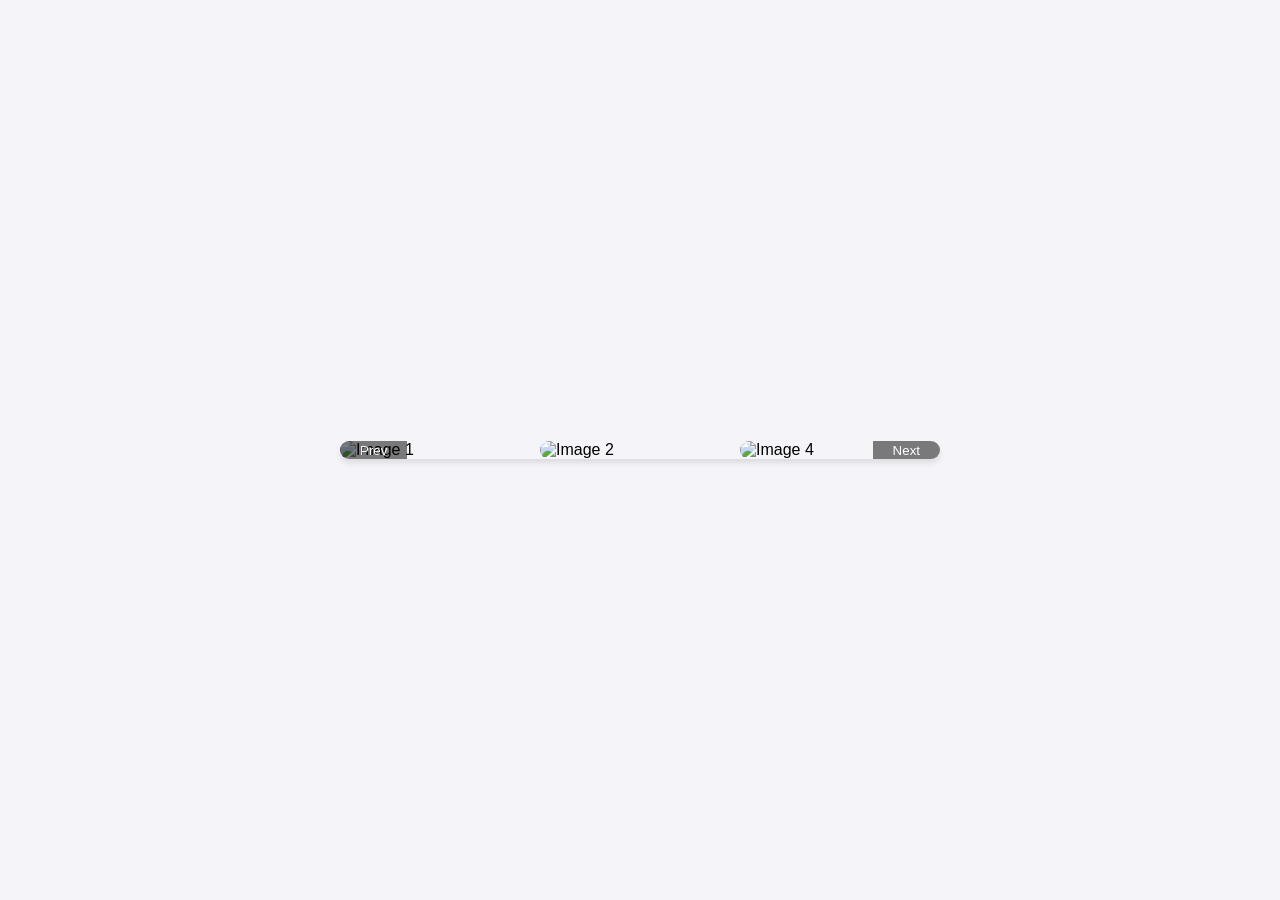
==== index.html @ 233e2cbb "Update and rename imageslider.html to index.html" ====
<!DOCTYPE html>
<html lang="en">
<head>
  <meta charset="UTF-8">
  <meta name="viewport" content="width=device-width, initial-scale=1.0">
  <title>Image Slider</title>
  <link rel="stylesheet" href="imageslider.css">
</head>
<body>
  <div class="slider">
    <div class="slides">
      <img src=".\Media\img-1.webp" alt="Image 1">
      <img src=".\Media\img-2.webp" alt="Image 2">
      <img src=".\Media\img-3.jpg" alt="Image 4">
    </div>
    <div class="navigation">
      <button id="prevBtn">Prev</button>
      <button id="nextBtn">Next</button>
    </div>
  </div>

  <script src="imageslider.js"></script>
</body>
</html>
---- imageslider.css ----
body {
  font-family: Arial, sans-serif;
  margin: 0;
  padding: 0;
  display: flex;
  justify-content: center;
  align-items: center;
  height: 100vh;
  background-color: #f4f4f9;
}

.slider {
  width: 80%;
  max-width: 600px;
  position: relative;
  overflow: hidden;
  border-radius: 10px;
  box-shadow: 0 4px 6px rgba(0, 0, 0, 0.1);
}

.slides {
  display: flex;
  transition: transform 0.5s ease-in-out;
}

.slides img {
  width: 100%;
  border-radius: 10px;
}

.navigation {
  position: absolute;
  top: 50%;
  width: 100%;
  display: flex;
  justify-content: space-between;
  transform: translateY(-50%);
}

.navigation button {
  background-color: rgba(0, 0, 0, 0.5);
  color: #fff;
  border: none;
  padding: 10px 20px;
  cursor: pointer;
  border-radius: 5px;
}

.navigation button:hover {
  background-color: rgba(0, 0, 0, 0.8);
}
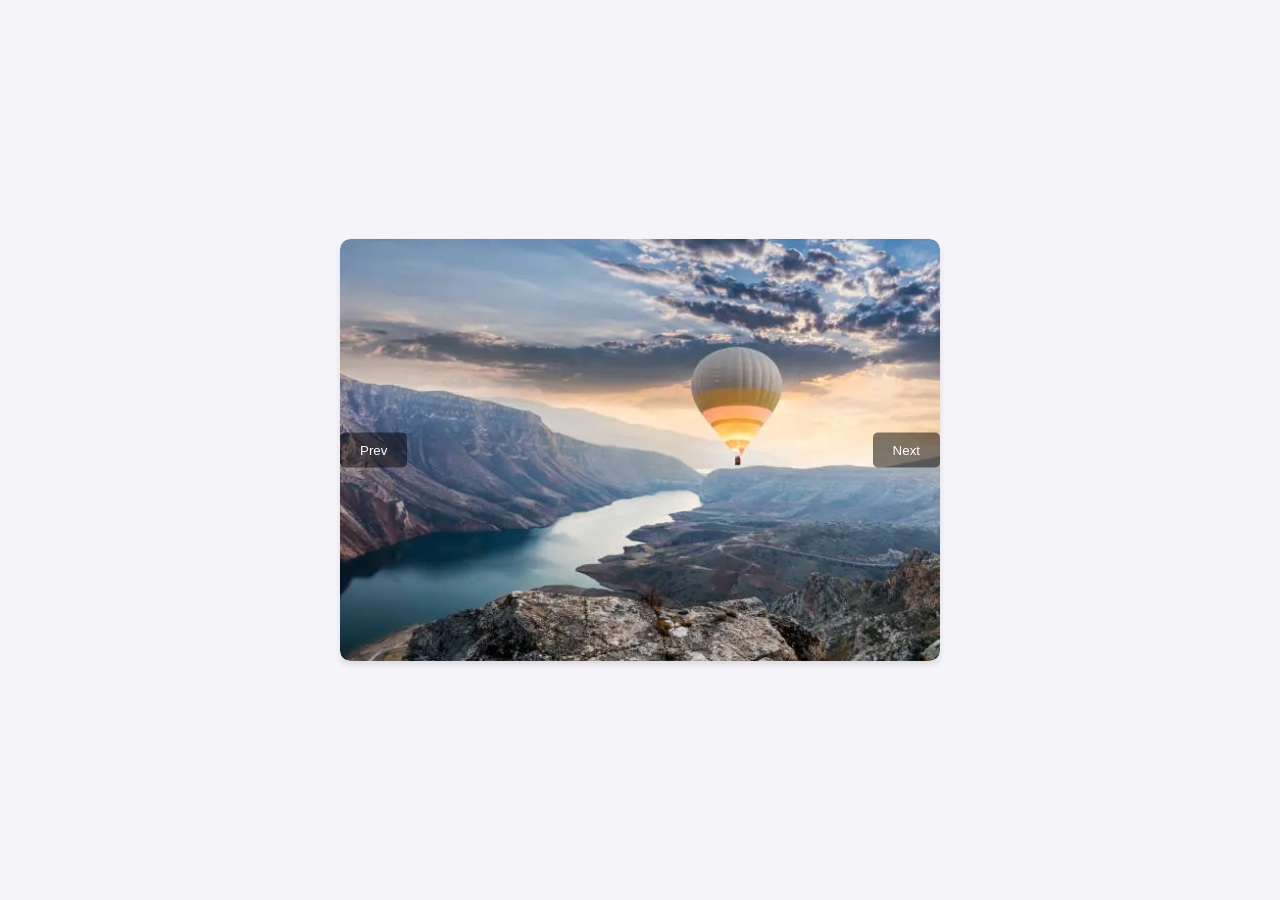
==== commit ecbae356: "Update index.html" ====
--- a/index.html
+++ b/index.html
@@ -9,7 +9,7 @@
 <body>
   <div class="slider">
     <div class="slides">
-      <img src=".\Media\img-1.webp" alt="Image 1">
+      <img src="img-1.webp" alt="Image 1">
       <img src=".\Media\img-2.webp" alt="Image 2">
       <img src=".\Media\img-3.jpg" alt="Image 4">
     </div>
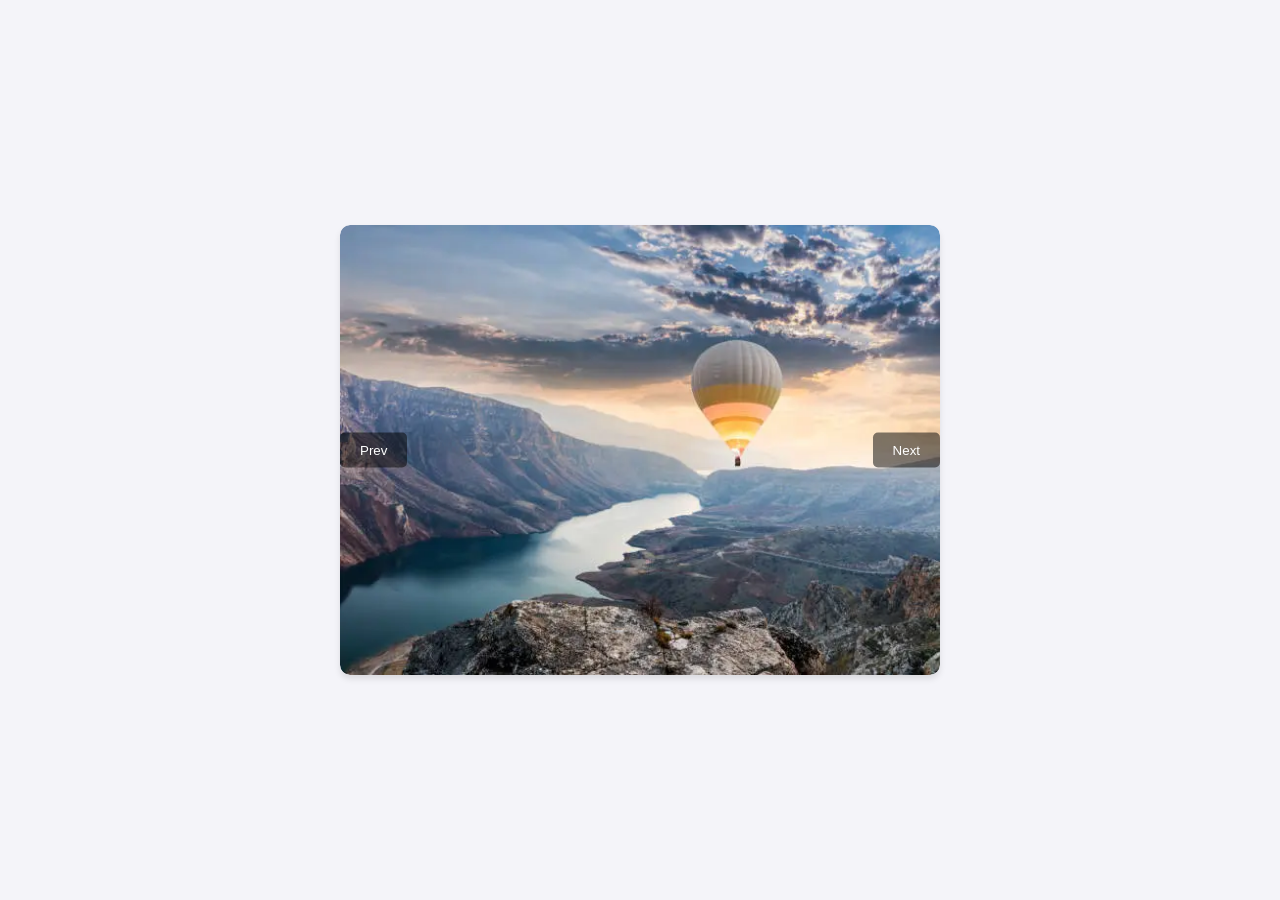
==== commit 541c63f2: "Update index.html" ====
--- a/index.html
+++ b/index.html
@@ -10,8 +10,8 @@
   <div class="slider">
     <div class="slides">
       <img src="img-1.webp" alt="Image 1">
-      <img src=".\Media\img-2.webp" alt="Image 2">
-      <img src=".\Media\img-3.jpg" alt="Image 4">
+      <img src="img-2.webp" alt="Image 2">
+      <img src="img-3.jpg" alt="Image 4">
     </div>
     <div class="navigation">
       <button id="prevBtn">Prev</button>
